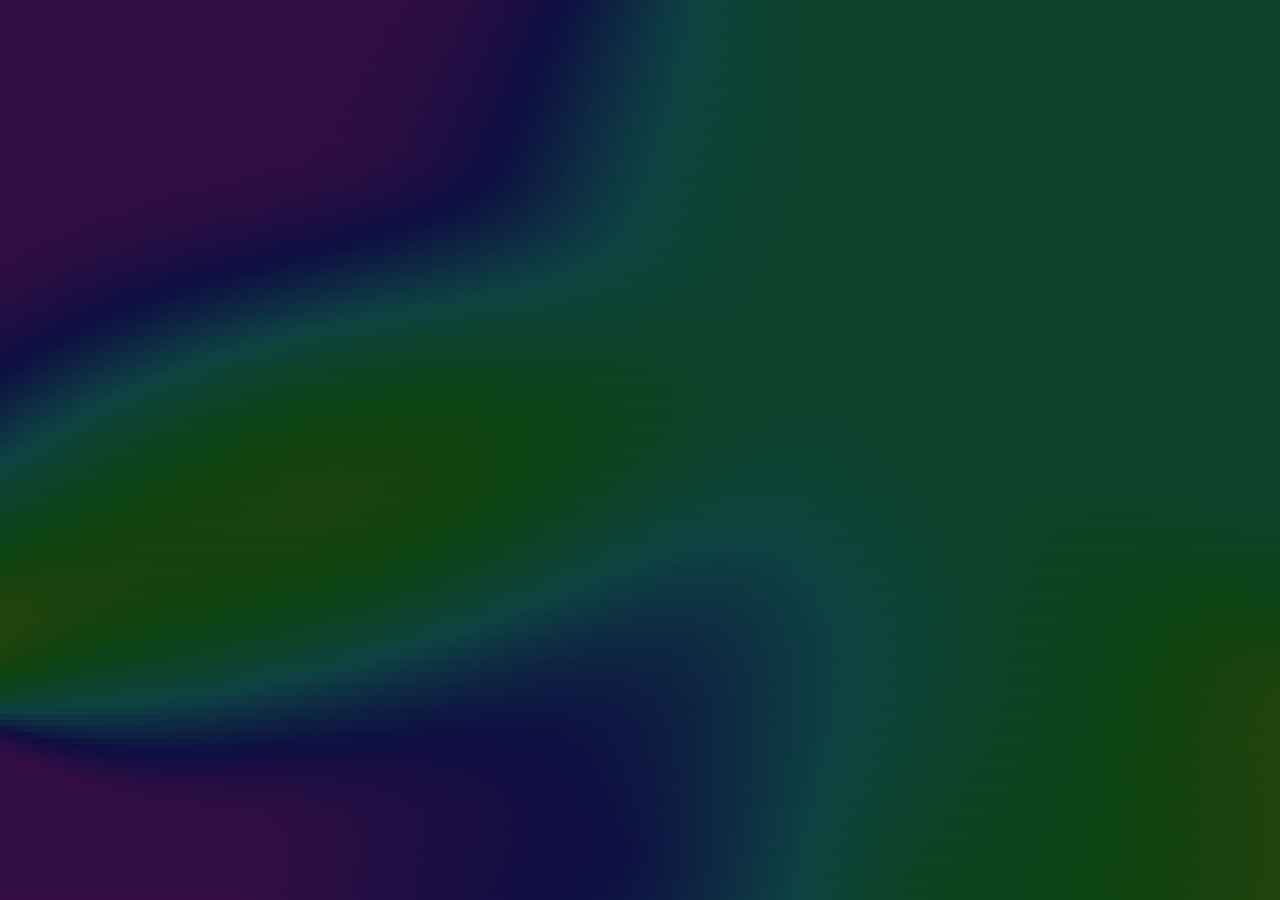
==== zines.html @ 3b249f15 "updated zines.html" ====
<!DOCTYPE html>
<html lang="en">
<head>
  <meta charset="UTF-8">
  <meta name="viewport" content="width=device-width, initial-scale=1.0">
  <title>DEEMS ZINE</title>
  <link rel="stylesheet" href="style.css">
</head>
<body>

  <canvas id="bg-canvas"></canvas>
  <div id="scanlines"></div>
  <div id="three-container"></div>

  <div id="header">
    <div>
      <a href="index.html" style="text-decoration:none;pointer-events:auto;">
        <h1>DEEMS</h1>
      </a>
      <p class="sub">Independent digital zine archive</p>
    </div>
    <div>
      <span class="count">9 volumes</span><span class="dot"></span>
    </div>
  </div>

  <div id="info-panel">
    <div id="info-box">
      <div id="info-title"></div>
      <div id="info-sub"></div>
    </div>
  </div>

  <p id="hint">▸ click a zine to read ◂</p>

  <div id="reader">
    <button id="reader-close">✕</button>
    <div id="reader-title"></div>
    <div id="reader-spread" class="single">
      <img class="reader-page-img" id="reader-left" src="" alt="Left page" />
      <img class="reader-page-img" id="reader-right" src="" alt="Right page" style="display:none;" />
    </div>
    <div id="reader-nav">
      <button class="reader-arrow" id="reader-prev">◂</button>
      <span id="reader-counter"></span>
      <button class="reader-arrow" id="reader-next">▸</button>
    </div>
  </div>

  <script src="https://cdnjs.cloudflare.com/ajax/libs/three.js/r128/three.min.js"></script>
  <script src="images.js"></script>
  <script src="app.js"></script>

</body>
</html>
---- style.css ----
* { box-sizing: border-box; margin: 0; padding: 0; }
body { overflow: hidden; background: #050505; font-family: 'Courier New', monospace; }

#bg-canvas { position: fixed; inset: 0; width: 100%; height: 100%; z-index: 0; }

#scanlines {
  position: fixed; inset: 0; z-index: 1; pointer-events: none;
  background: repeating-linear-gradient(0deg, rgba(0,0,0,0.03) 0px, rgba(0,0,0,0.03) 1px, transparent 1px, transparent 3px);
  mix-blend-mode: multiply;
}

#three-container { position: fixed; inset: 0; z-index: 5; }

/* Header */
#header {
  position: fixed; top: 0; left: 0; right: 0; z-index: 10; padding: 24px 32px;
  display: flex; justify-content: space-between; align-items: flex-start;
  opacity: 0; transform: translateY(-20px); transition: all 0.8s ease;
  pointer-events: none;
}
#header.loaded { opacity: 1; transform: translateY(0); }
#header h1 {
  font-size: 32px; font-weight: 900; letter-spacing: 6px; color: #fff;
  text-shadow: 3px 3px 0 #ff2a6d, -1px -1px 0 #05d9e8; line-height: 1;
}
#header .sub {
  font-size: 10px; letter-spacing: 4px; color: rgba(255,255,255,0.4);
  margin-top: 6px; text-transform: uppercase;
}
#header .count {
  font-size: 10px; letter-spacing: 3px; color: rgba(255,255,255,0.3);
  text-transform: uppercase;
}
.dot {
  width: 8px; height: 8px; background: #01ff70; display: inline-block;
  vertical-align: middle; margin-left: 12px; animation: pulse 2s ease infinite;
}
@keyframes pulse { 0%,100%{opacity:1} 50%{opacity:0.3} }

/* Info panel (hover) */
#info-panel {
  position: fixed; bottom: 40px; left: 50%; transform: translateX(-50%);
  z-index: 10; text-align: center; opacity: 0; transition: opacity 0.3s ease;
  pointer-events: none;
}
#info-panel.visible { opacity: 1; }
#info-box { background: rgba(0,0,0,0.85); padding: 20px 40px; min-width: 280px; }
#info-title { font-size: 22px; font-weight: 900; letter-spacing: 4px; line-height: 1.2; }
#info-sub { font-size: 11px; letter-spacing: 3px; margin: 8px 0 0; text-transform: uppercase; }

/* Hint */
#hint {
  position: fixed; bottom: 12px; left: 50%; transform: translateX(-50%);
  z-index: 10; font-size: 9px; letter-spacing: 4px; color: #fff;
  text-transform: uppercase; opacity: 0; transition: opacity 0.5s ease;
  pointer-events: none;
}
#hint.visible { opacity: 0.3; }

/* Reader overlay */
#reader {
  position: fixed; inset: 0; z-index: 100; background: rgba(0,0,0,0);
  display: none; align-items: center; justify-content: center; flex-direction: column;
  transition: background 0.5s ease;
}
#reader.open { display: flex; background: rgba(0,0,0,0.92); }
#reader-spread {
  display: flex; align-items: center; justify-content: center; gap: 4px;
  max-width: 90vw; max-height: 72vh;
  opacity: 0; transform: scale(0.8);
  transition: opacity 0.4s ease, transform 0.4s ease;
}
#reader.open #reader-spread { opacity: 1; transform: scale(1); }
.reader-page-img {
  max-height: 72vh; object-fit: contain; image-rendering: auto;
  border: 2px solid rgba(255,255,255,0.08);
  box-shadow: 0 0 40px rgba(0,0,0,0.6);
}
#reader-spread.single .reader-page-img { max-width: 45vw; }
#reader-spread.spread .reader-page-img { max-width: 42vw; }
#reader-close {
  position: absolute; top: 20px; right: 28px; background: none; border: none;
  color: #fff; font-size: 32px; cursor: pointer; font-family: 'Courier New', monospace;
  opacity: 0.5; transition: opacity 0.2s; z-index: 101;
}
#reader-close:hover { opacity: 1; }
#reader-nav { display: flex; align-items: center; gap: 24px; margin-top: 20px; }
.reader-arrow {
  background: none; border: 2px solid rgba(255,255,255,0.2); color: #fff;
  font-size: 24px; width: 48px; height: 48px; cursor: pointer;
  font-family: 'Courier New', monospace; transition: all 0.2s;
  display: flex; align-items: center; justify-content: center;
}
.reader-arrow:hover { border-color: #fff; background: rgba(255,255,255,0.1); }
.reader-arrow:disabled { opacity: 0.2; cursor: default; border-color: rgba(255,255,255,0.1); }
.reader-arrow:disabled:hover { background: none; border-color: rgba(255,255,255,0.1); }
#reader-counter { color: rgba(255,255,255,0.4); font-size: 12px; letter-spacing: 3px; }
#reader-title {
  color: rgba(255,255,255,0.6); font-size: 13px; letter-spacing: 4px;
  margin-bottom: 16px; text-transform: uppercase;
}

/* Responsive */
@media (max-width: 600px) {
  #header { padding: 14px 16px; }
  #header h1 { font-size: 20px; letter-spacing: 3px; }
  #header .sub { font-size: 8px; letter-spacing: 2px; }
  #header .count { font-size: 8px; }
  #info-title { font-size: 16px; letter-spacing: 2px; }
  #info-sub { font-size: 9px; letter-spacing: 2px; }
  #info-box { padding: 14px 20px; min-width: 200px; }
  #reader-spread { flex-direction: column; gap: 2px; }
  #reader-spread.single .reader-page-img,
  #reader-spread.spread .reader-page-img { max-width: 90vw; max-height: 45vh; }
  #reader-close { top: 10px; right: 14px; font-size: 26px; }
  #reader-title { font-size: 11px; letter-spacing: 2px; }
  .reader-arrow { width: 40px; height: 40px; font-size: 18px; }
}
@media (max-width: 900px) and (min-width: 601px) {
  #header { padding: 18px 24px; }
  #header h1 { font-size: 26px; letter-spacing: 4px; }
}
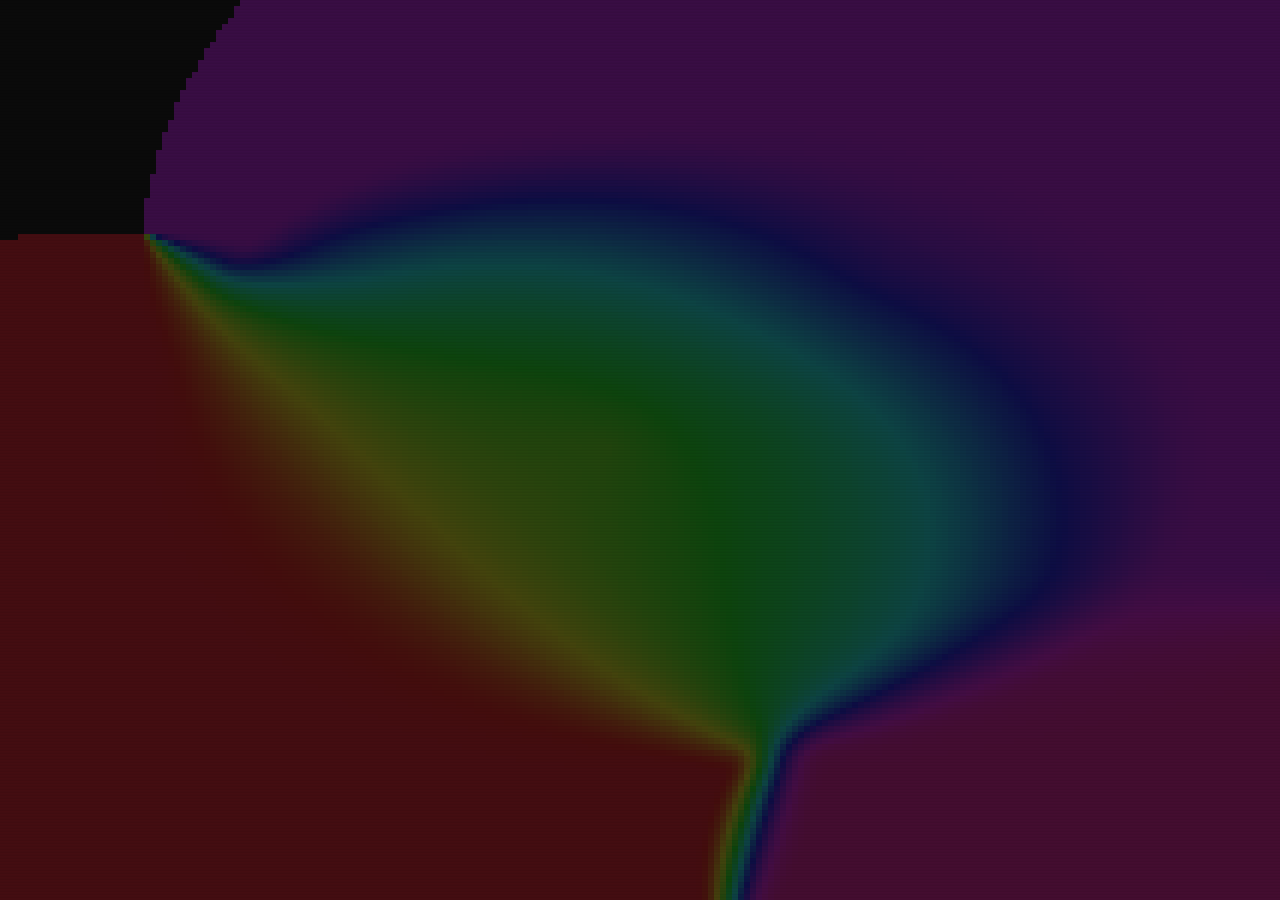
==== commit 2711dca7: "Update zines.html added link to DEEMS II" ====
--- a/zines.html
+++ b/zines.html
@@ -51,5 +51,8 @@
   <script src="images.js"></script>
   <script src="app.js"></script>
 
+  <a href="https://deems2.freemyip.com/" id="iteration-link" target="_blank">
+  DEEMS II (Private) →
+</a>
 </body>
 </html>
--- a/style.css
+++ b/style.css
@@ -109,9 +109,9 @@
   #info-title { font-size: 16px; letter-spacing: 2px; }
   #info-sub { font-size: 9px; letter-spacing: 2px; }
   #info-box { padding: 14px 20px; min-width: 200px; }
-  #reader-spread { flex-direction: column; gap: 2px; }
-  #reader-spread.single .reader-page-img,
-  #reader-spread.spread .reader-page-img { max-width: 90vw; max-height: 45vh; }
+  #reader-spread { flex-direction: row; gap: 2px; }
+  #reader-spread.single .reader-page-img { max-width: 90vw; max-height: 75vh; }
+  #reader-spread.spread .reader-page-img { max-width: 90vw; max-height: 40vh; }
   #reader-close { top: 10px; right: 14px; font-size: 26px; }
   #reader-title { font-size: 11px; letter-spacing: 2px; }
   .reader-arrow { width: 40px; height: 40px; font-size: 18px; }
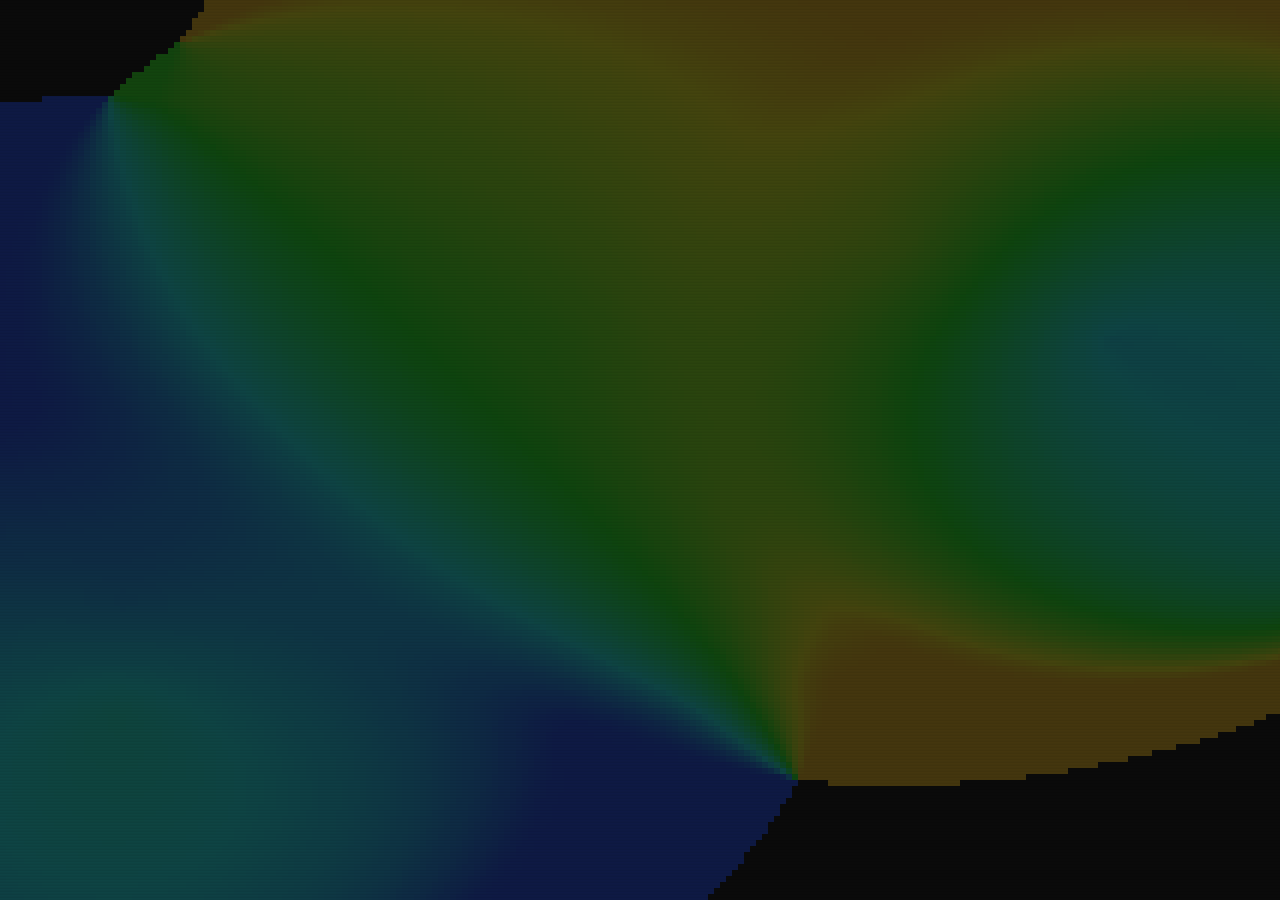
==== commit 2d5aa247: "Update zines.html changed position of button" ====
--- a/zines.html
+++ b/zines.html
@@ -18,6 +18,9 @@
         <h1>DEEMS</h1>
       </a>
       <p class="sub">Independent digital zine archive</p>
+      <a href="https://deems2.freemyip.com/" id="iteration-link" target="_blank">
+        DEEMS II (Private) →
+      </a>
     </div>
     <div>
       <span class="count">9 volumes</span><span class="dot"></span>
@@ -51,8 +54,5 @@
   <script src="images.js"></script>
   <script src="app.js"></script>
 
-  <a href="https://deems2.freemyip.com/" id="iteration-link" target="_blank">
-  DEEMS II (Private) →
-</a>
 </body>
 </html>
--- a/style.css
+++ b/style.css
@@ -120,3 +120,27 @@
   #header { padding: 18px 24px; }
   #header h1 { font-size: 26px; letter-spacing: 4px; }
 }
+
+#iteration-link {
+  position: fixed;
+  bottom: 24px;
+  left: 50%;
+  transform: translateX(-50%);
+  font-family: 'Courier New', monospace;
+  font-size: 14px;
+  letter-spacing: 3px;
+  text-transform: uppercase;
+  color: #c8c0d0;
+  text-decoration: none;
+  border: 2px solid #c8c0d0;
+  border-radius: 999px;
+  padding: 10px 28px;
+  pointer-events: auto;
+  z-index: 100;
+  transition: background 0.2s, color 0.2s;
+}
+
+#iteration-link:hover {
+  background: #c8c0d0;
+  color: #1a1a2e;
+}
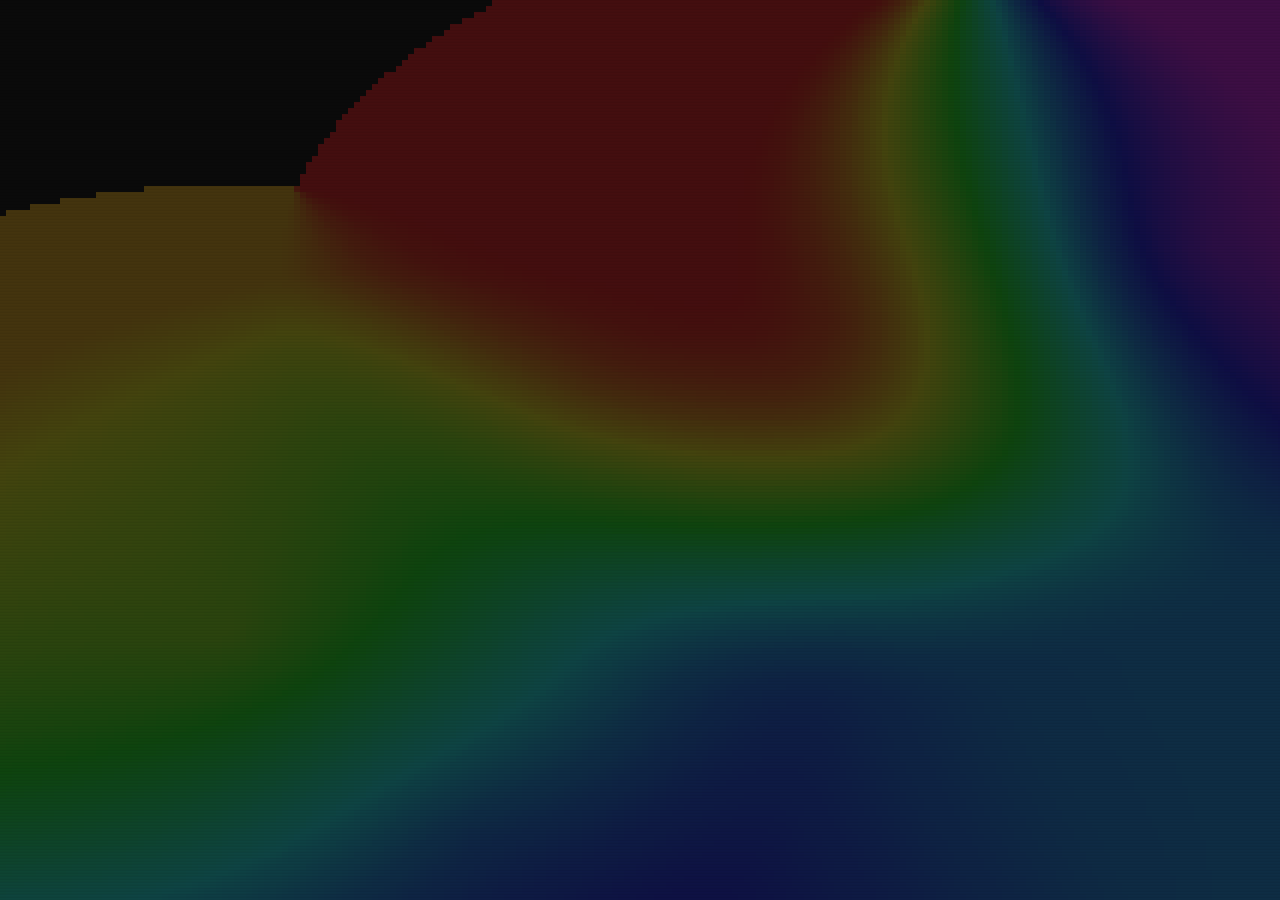
==== commit 4f1975ae: "Update zines.html" ====
--- a/zines.html
+++ b/zines.html
@@ -22,9 +22,12 @@
         DEEMS II (Private) →
       </a>
     </div>
-    <div>
+    <div id="iter-zone">
       <span class="count">9 volumes</span><span class="dot"></span>
-    </div>
+      <a href="https://deems2.freemyip.com/" id="iteration-link" target="_blank">
+    DEEMS II (Private) →
+  </a>
+</div>
   </div>
 
   <div id="info-panel">
--- a/style.css
+++ b/style.css
@@ -122,21 +122,18 @@
 }
 
 #iteration-link {
-  position: fixed;
-  bottom: 24px;
-  left: 50%;
-  transform: translateX(-50%);
+  display: inline-block;
+  margin-top: 10px;
   font-family: 'Courier New', monospace;
-  font-size: 14px;
+  font-size: 11px;
   letter-spacing: 3px;
   text-transform: uppercase;
   color: #c8c0d0;
   text-decoration: none;
   border: 2px solid #c8c0d0;
   border-radius: 999px;
-  padding: 10px 28px;
+  padding: 6px 18px;
   pointer-events: auto;
-  z-index: 100;
   transition: background 0.2s, color 0.2s;
 }
 
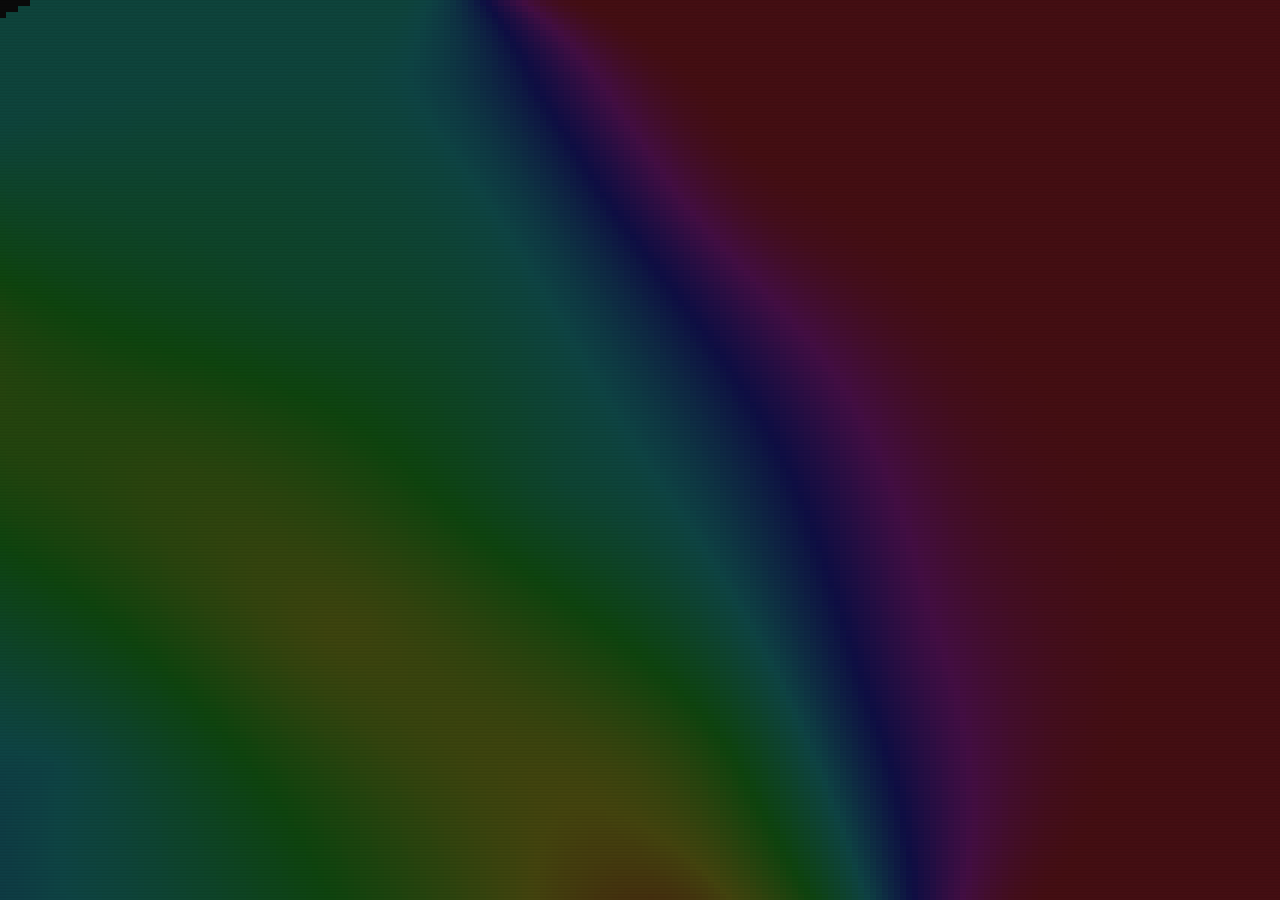
==== commit ef4d38f1: "Update zines.html" ====
--- a/zines.html
+++ b/zines.html
@@ -18,9 +18,6 @@
         <h1>DEEMS</h1>
       </a>
       <p class="sub">Independent digital zine archive</p>
-      <a href="https://deems2.freemyip.com/" id="iteration-link" target="_blank">
-        DEEMS II (Private) →
-      </a>
     </div>
     <div id="iter-zone">
       <span class="count">9 volumes</span><span class="dot"></span>
--- a/style.css
+++ b/style.css
@@ -121,20 +121,36 @@
   #header h1 { font-size: 26px; letter-spacing: 4px; }
 }
 
+#iter-zone {
+  position: relative;
+  pointer-events: auto;
+  cursor: pointer;
+}
+
 #iteration-link {
-  display: inline-block;
-  margin-top: 10px;
+  display: block;
+  margin-top: 8px;
   font-family: 'Courier New', monospace;
-  font-size: 11px;
+  font-size: 10px;
   letter-spacing: 3px;
   text-transform: uppercase;
   color: #c8c0d0;
   text-decoration: none;
-  border: 2px solid #c8c0d0;
+  border: 1.5px solid #c8c0d0;
   border-radius: 999px;
-  padding: 6px 18px;
+  padding: 5px 14px;
+  opacity: 0;
+  transform: translateY(-4px);
+  transition: opacity 0.3s, transform 0.3s, background 0.2s, color 0.2s;
+  pointer-events: none;
+  white-space: nowrap;
+}
+
+#iter-zone:hover #iteration-link,
+#iter-zone.open #iteration-link {
+  opacity: 1;
+  transform: translateY(0);
   pointer-events: auto;
-  transition: background 0.2s, color 0.2s;
 }
 
 #iteration-link:hover {
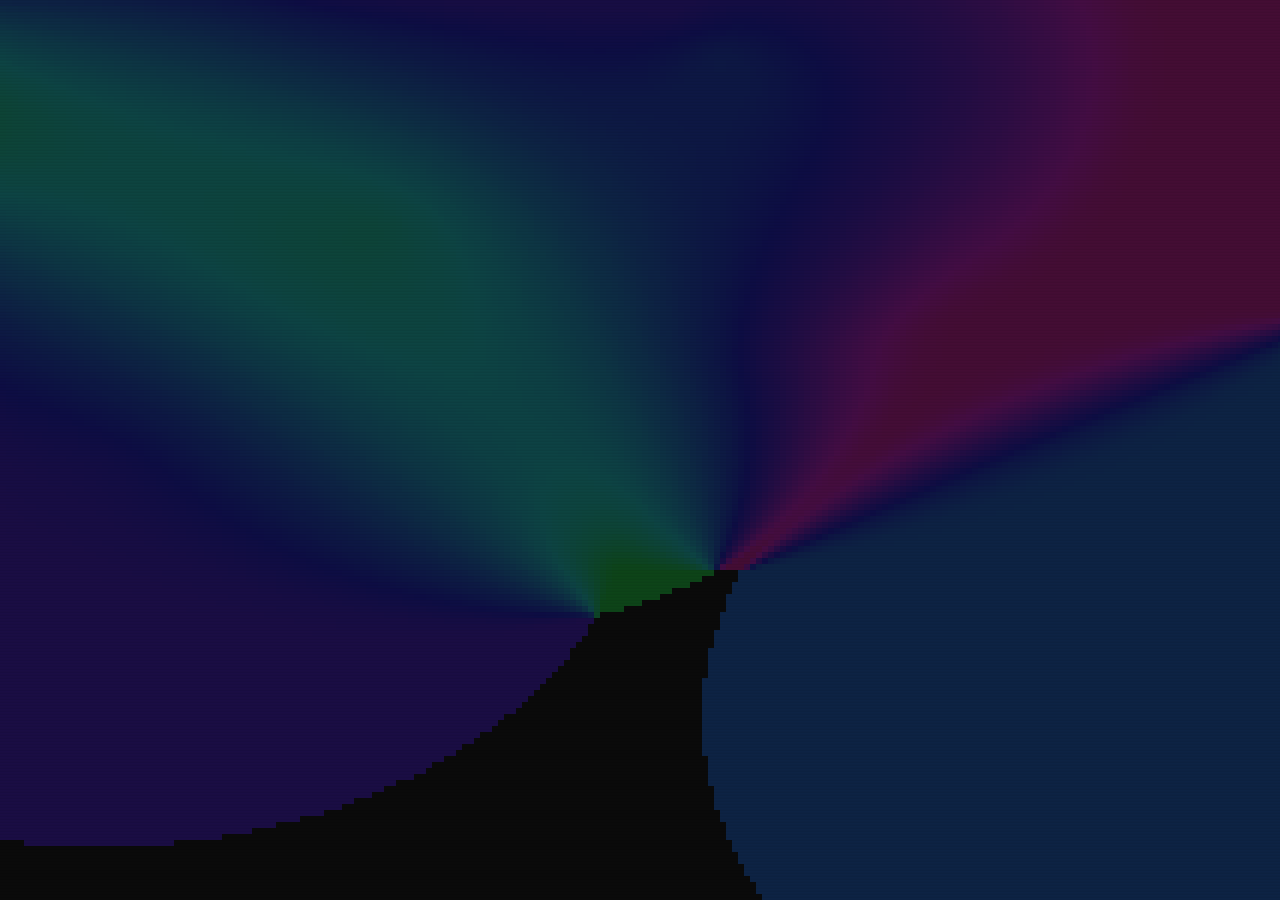
==== commit 1e7544fc: "Update zines.html" ====
--- a/zines.html
+++ b/zines.html
@@ -22,7 +22,7 @@
     <div id="iter-zone">
       <span class="count">9 volumes</span><span class="dot"></span>
       <a href="https://deems2.freemyip.com/" id="iteration-link" target="_blank">
-    DEEMS II (Private) →
+    You Were Meant to See This (Follow through) →
   </a>
 </div>
   </div>
--- a/style.css
+++ b/style.css
@@ -157,3 +157,31 @@
   background: #c8c0d0;
   color: #1a1a2e;
 }
+
+@media (max-width: 768px) {
+  #iteration-link {
+    font-size: 8px;
+    letter-spacing: 2px;
+    padding: 4px 10px;
+    opacity: 0;
+    transform: translateY(-4px);
+    pointer-events: none;
+  }
+
+  #iter-zone.open #iteration-link {
+    opacity: 1;
+    transform: translateY(0);
+    pointer-events: auto;
+  }
+
+  /* disable hover on touch devices */
+  #iter-zone:hover #iteration-link {
+    opacity: 0;
+    pointer-events: none;
+  }
+
+  #iter-zone.open #iteration-link {
+    opacity: 1;
+    pointer-events: auto;
+  }
+}
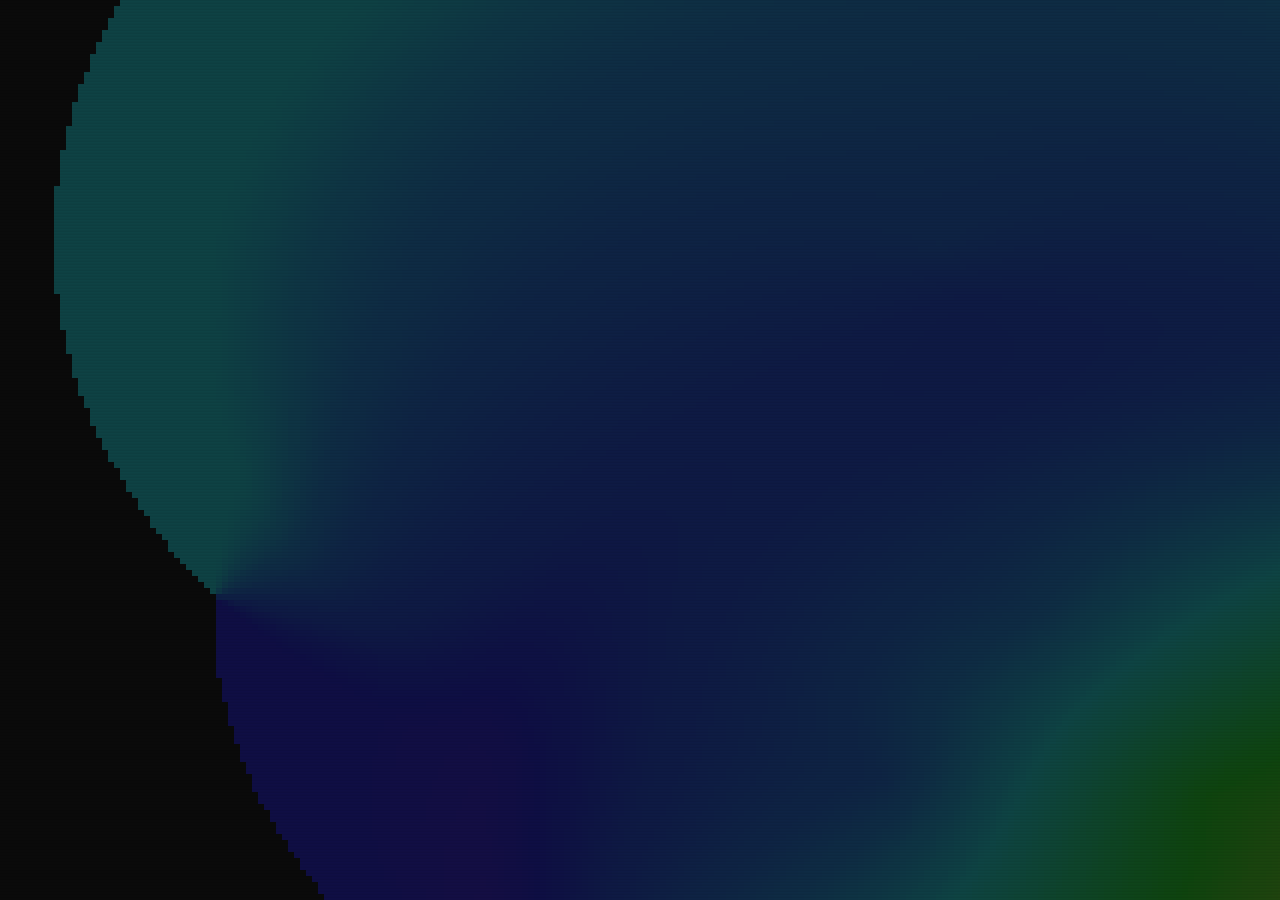
==== commit 97fe29b9: "Update zines.html" ====
--- a/zines.html
+++ b/zines.html
@@ -22,7 +22,7 @@
     <div id="iter-zone">
       <span class="count">9 volumes</span><span class="dot"></span>
       <a href="https://deems2.freemyip.com/" id="iteration-link" target="_blank">
-    You Were Meant to See This (Follow through) →
+    DEEMS hidden portal →
   </a>
 </div>
   </div>
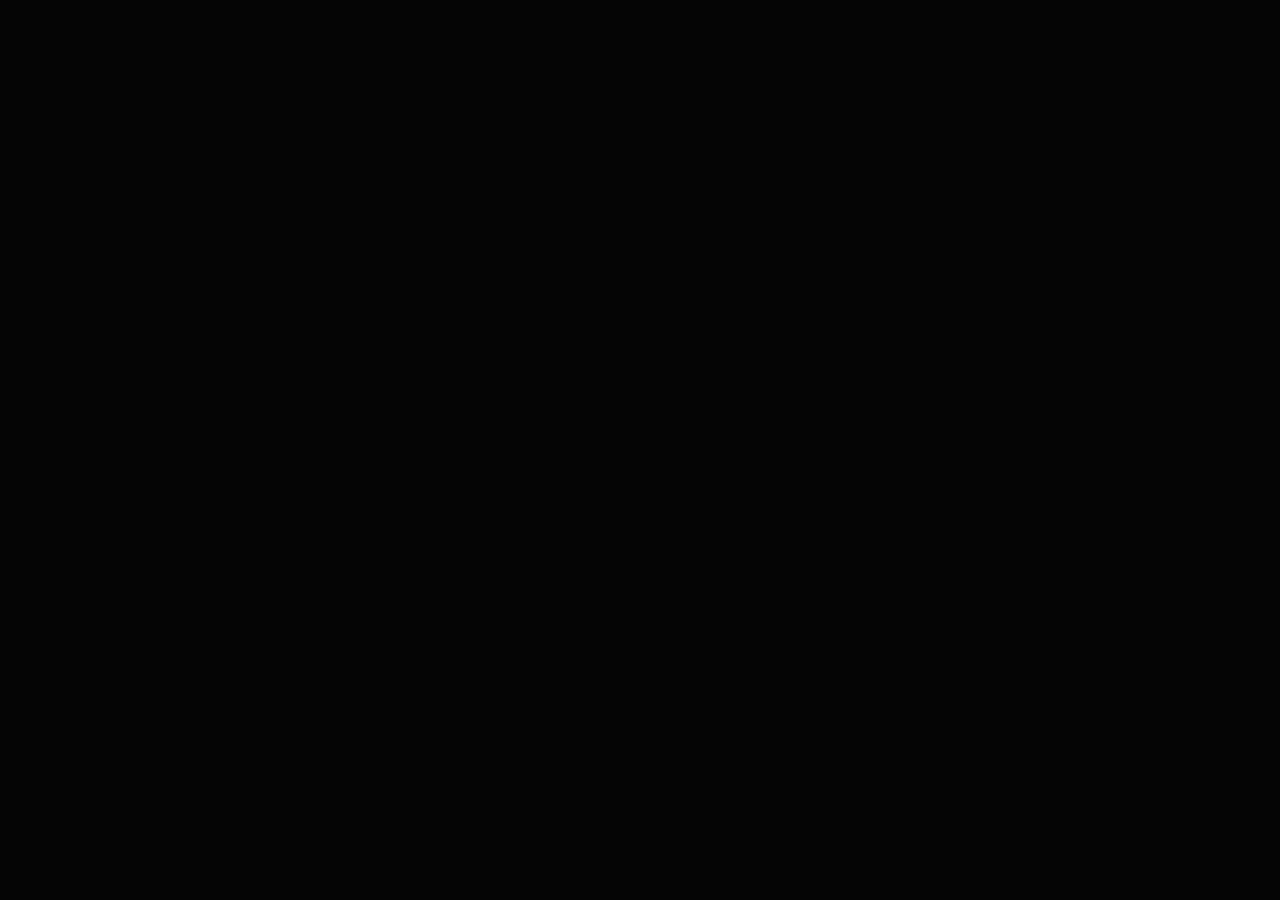
==== commit a3dea8e0: "Update zines.html changed background" ====
--- a/zines.html
+++ b/zines.html
@@ -8,7 +8,10 @@
 </head>
 <body>
 
-  <canvas id="bg-canvas"></canvas>
+  <div class="gradient-bg"></div>
+  <div class="pulse-ring"></div>
+  <div class="pulse-ring"></div>
+  <div class="pulse-ring"></div>
   <div id="scanlines"></div>
   <div id="three-container"></div>
 
